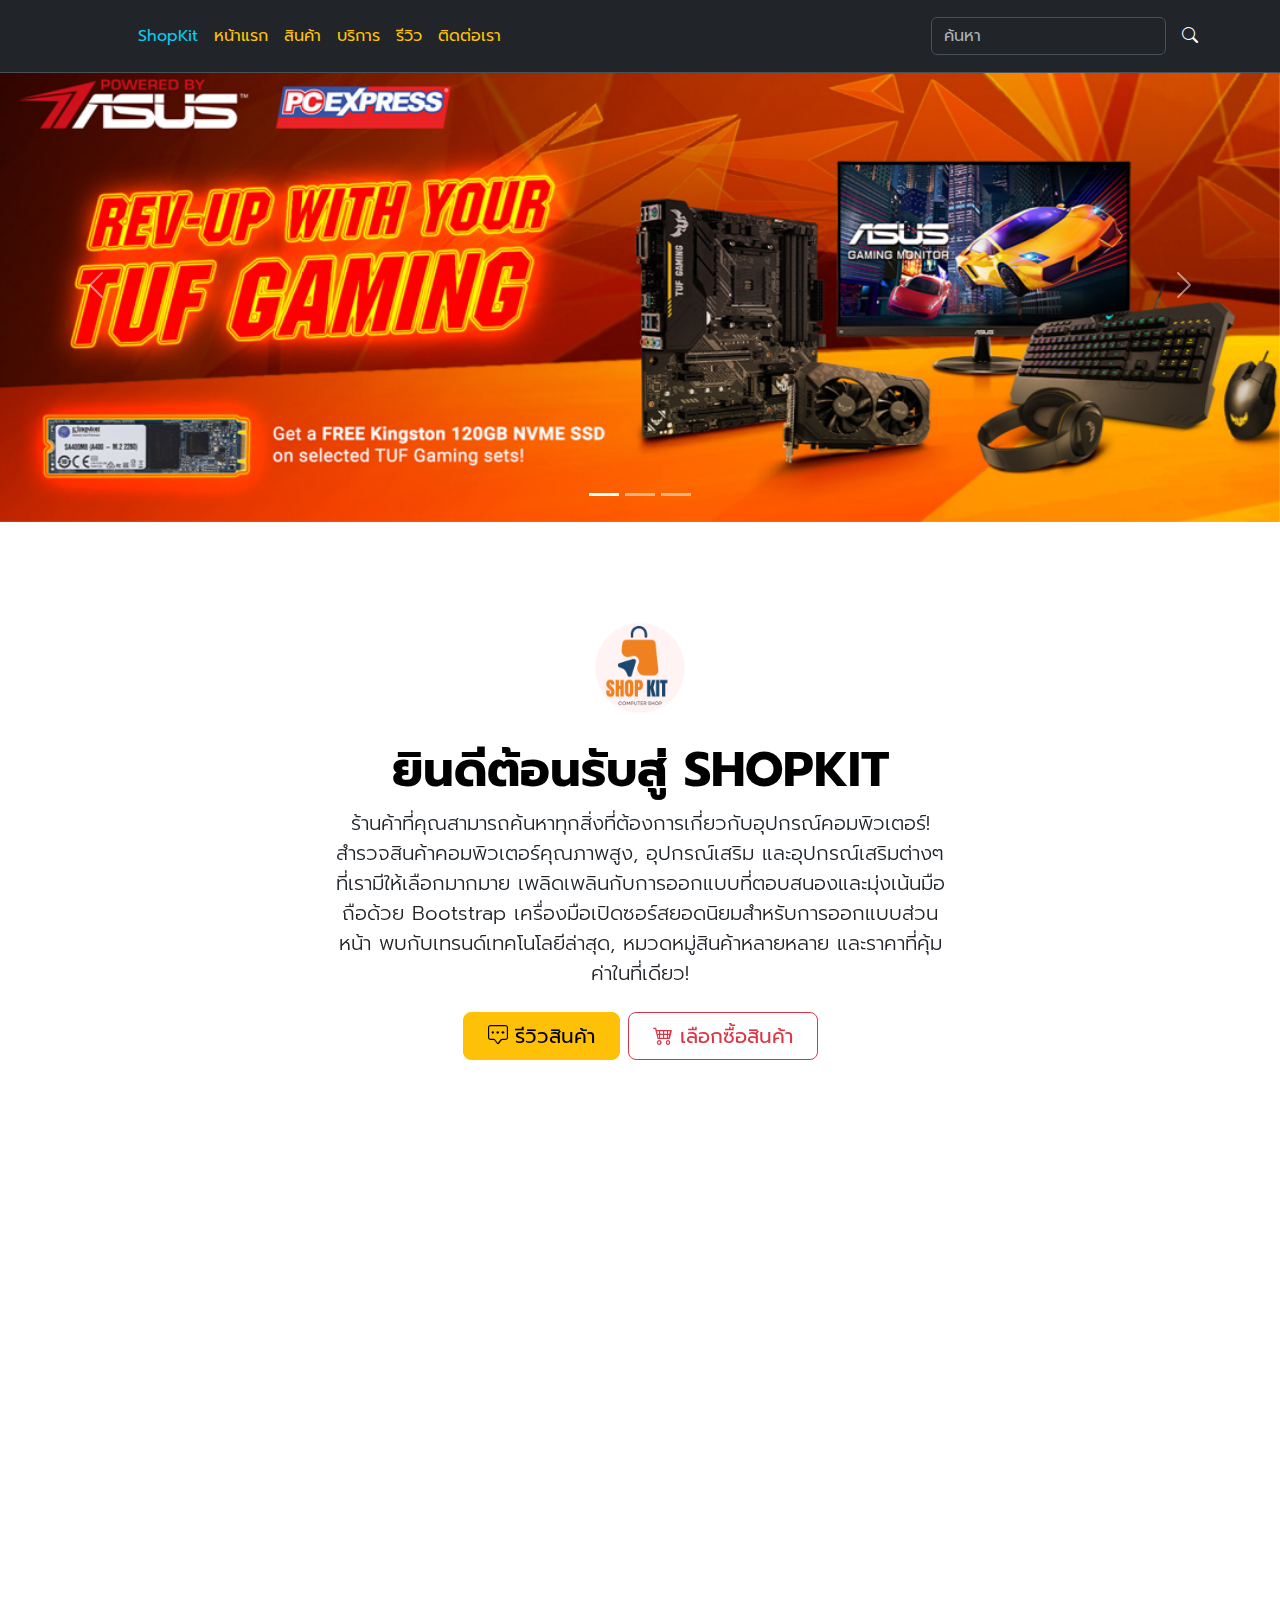
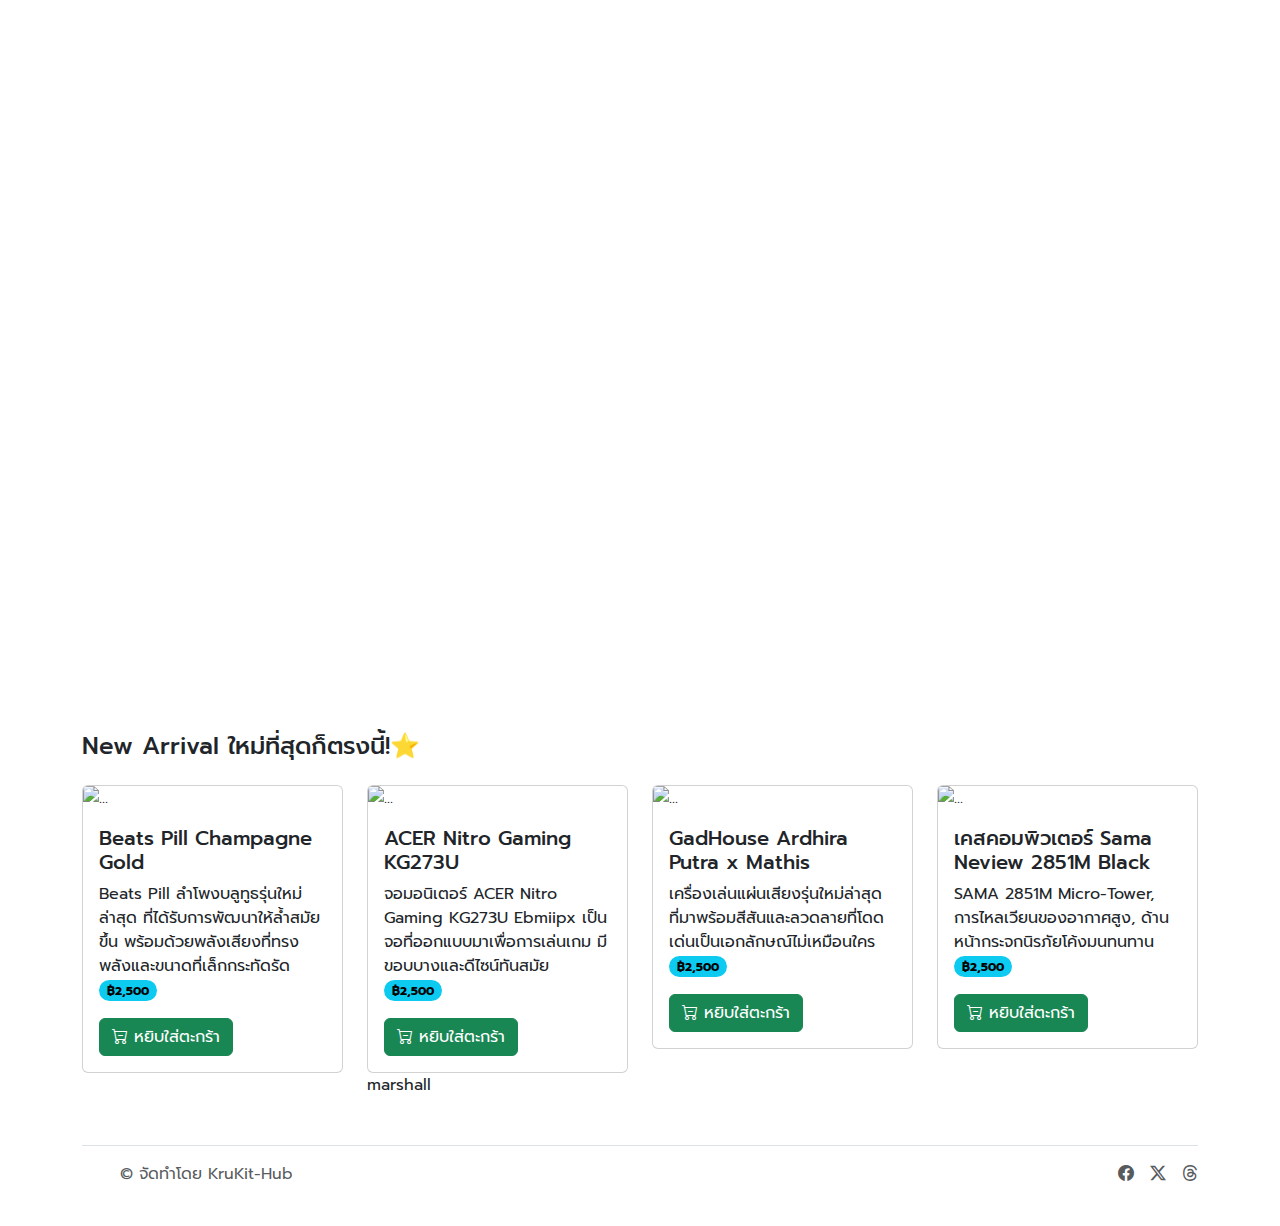
==== index.html @ c4b6efc9 "Add files via upload" ====
<!DOCTYPE html>
<html lang="en">
<head>
    <meta charset="UTF-8">
    <meta name="viewport" content="width=device-width, initial-scale=1.0">
    <title>ร้านขายสินค้า SHOPKIT</title>
    
    <script src="js/bootstrap.bundle.min.js"></script>
    <script src="https://unpkg.com/aos@2.3.1/dist/aos.js"></script>
    <link rel="stylesheet" href="css/bootstrap.min.css">
    <link rel="preconnect" href="https://fonts.googleapis.com">
    <link rel="preconnect" href="https://fonts.gstatic.com" crossorigin>
    <link href="https://fonts.googleapis.com/css2?family=Prompt:ital,wght@0,100;0,200;0,300;0,400;0,500;0,600;0,700;0,800;0,900;1,100;1,200;1,300;1,400;1,500;1,600;1,700;1,800;1,900&display=swap" rel="stylesheet">
    <link rel="stylesheet" href="css/product.css">
    <link rel="stylesheet" href="https://cdn.jsdelivr.net/npm/bootstrap-icons@1.11.3/font/bootstrap-icons.min.css">
    <link href="https://unpkg.com/aos@2.3.1/dist/aos.css" rel="stylesheet">
    

</head>

<body>
    
    <!-- เริ่มส่วนหัว Navigator -->
    <header class="p-3 mb- border-bottom bg-dark fixed-top" data-bs-theme="dark"  >
        <div class="container">
          <div class="d-flex flex-wrap align-items-center justify-content-center justify-content-lg-start">
            <a href="/" class="d-flex align-items-center mb-2 mb-lg-0 link-body-emphasis text-decoration-none">
              <svg class="bi me-2" width="40" height="32" role="img" aria-label="Bootstrap"><use xlink:href="#bootstrap"></use></svg>
            </a>
    
            <ul class="nav col-12 col-lg-auto me-lg-auto mb-2 justify-content-center mb-md-0" >
              <li><a href="#" class="nav-link px-2 link-info">ShopKit</a></li>
              <li><a href="#" class="text-warning nav-link px-2 link-body-emphasis">หน้าแรก</a></li>
              <li><a href="#productx" class="text-warning nav-link px-2 link-body-emphasis">สินค้า</a></li>
              <li><a href="#" class="text-warning nav-link px-2 link-body-emphasis">บริการ</a></li>
              <li><a href="#" class="text-warning nav-link px-2 link-body-emphasis">รีวิว</a></li>
              <li><a href="#" class="text-warning nav-link px-2 link-body-emphasis">ติดต่อเรา</a></li>
            </ul>
    
            <form class="col-12 col-lg-auto mb-3 mb-lg-0 me-lg-3" role="search">
              <input type="search" class="form-control" placeholder="ค้นหา" aria-label="Search">
            </form>
    
            <div>
              <a href="#" class="d-block link-body-emphasis text-decoration-none " data-bs-toggle="dropdown" aria-expanded="false">
                <i class="bi bi-search"></i>              
              </a>
            </div>
          </div>
        </div>
      </header>
      <!-- จบส่วนหัว Navigator -->
      <!-- ---------------------------------------------------------------------------------------------------------------------------------------เริ่ม Carousel -->
      <div id="carouselExampleIndicators" class="carousel slide mt-5">
        <div class="carousel-indicators">
          <button type="button" data-bs-target="#carouselExampleIndicators" data-bs-slide-to="0" class="active" aria-current="true" aria-label="Slide 1"></button>
          <button type="button" data-bs-target="#carouselExampleIndicators" data-bs-slide-to="1" aria-label="Slide 2"></button>
          <button type="button" data-bs-target="#carouselExampleIndicators" data-bs-slide-to="2" aria-label="Slide 3"></button>
        </div>
        <div class="carousel-inner">
          <div class="carousel-item active">
            <img src="photo/slide1.png" class="d-block w-100" alt="...">
          </div>
          <div class="carousel-item">
            <img src="photo/slide2.png" class="d-block w-100" alt="...">
          </div>
          <div class="carousel-item">
            <img src="photo/slide3.png" class="d-block w-100" alt="...">
          </div>
        </div>
        <button class="carousel-control-prev" type="button" data-bs-target="#carouselExampleIndicators" data-bs-slide="prev">
          <span class="carousel-control-prev-icon" aria-hidden="true"></span>
          <span class="visually-hidden">Previous</span>
        </button>
        <button class="carousel-control-next" type="button" data-bs-target="#carouselExampleIndicators" data-bs-slide="next">
          <span class="carousel-control-next-icon" aria-hidden="true"></span>
          <span class="visually-hidden">Next</span>
        </button>
      </div>
      
      <!-- ---------------------------------------------------------------------------------------------------------------------------------------จบ Carousel -->


       <!-- เริ่ม ส่วนที่ 2Centered hero -->
      <div class="px-4 py-5 my-5 text-center" data-aos="fade-up">
        <img class="d-block mx-auto mb-4" src="photo/Logo.png" alt="" width="100px">
        <h1 class="display-5 fw-bold text-body-emphasis animated-text">ยินดีต้อนรับสู่ SHOPKIT</h1>

        <div class="col-lg-6 mx-auto">
          <p class="lead mb-4"> ร้านค้าที่คุณสามารถค้นหาทุกสิ่งที่ต้องการเกี่ยวกับอุปกรณ์คอมพิวเตอร์! สำรวจสินค้าคอมพิวเตอร์คุณภาพสูง, อุปกรณ์เสริม และอุปกรณ์เสริมต่างๆ ที่เรามีให้เลือกมากมาย เพลิดเพลินกับการออกแบบที่ตอบสนองและมุ่งเน้นมือถือด้วย Bootstrap เครื่องมือเปิดซอร์สยอดนิยมสำหรับการออกแบบส่วนหน้า พบกับเทรนด์เทคโนโลยีล่าสุด, หมวดหมู่สินค้าหลายหลาย และราคาที่คุ้มค่าในที่เดียว!</p>
          <div class="d-grid gap-2 d-sm-flex justify-content-sm-center">
            <button type="button" class="btn btn-warning btn-lg px-4 gap-3"><i class="bi bi-chat-square-dots"></i> รีวิวสินค้า</button>
            <button type="button" class="btn btn-outline-danger btn-lg px-4"><i class="bi bi-cart4"></i> เลือกซื้อสินค้า</button>
          </div>
        </div>
      </div>
      <!-- จบ ส่วนที่ 2Centered hero -->

      <!-- เริ่มส่วน features -->
       
      <div class="container px-4 py-5" id="custom-cards" data-aos="fade-up-right">
        <h2 class="pb-2 border-bottom">
          <i class="bi bi-cart-check zoom-icon"></i>  หมวดหมู่สินค้า หมวดหมูสินค้า
        </h2>
        
       
        <div class="row row-cols-1 row-cols-lg-3 align-items-stretch g-4 py-5" >
          <div class="col" data-aos="zoom-in">
            <div class="card card-cover h-100 overflow-hidden text-bg-dark rounded-4 shadow-lg" style="background-image: url('photo/photo1.jpg');  background-size : 500px">
              <div class="d-flex flex-column h-100 p-5 pb-3 text-white text-shadow-1">
                <h3 class="pt-5 mt-5 mb-1 display-6 lh-1 fw-bold">คอมพิวเตอร์</h3>
                <h6h2>Computer</h6h2>
                <ul class="d-flex list-unstyled mt-auto">
                  <li class="me-auto">
                    <img src="photo/computer.png" alt="Bootstrap" width="32" height="32" class="rounded-circle border border-white">
                  </li>
                  <li class="d-flex align-items-center me-3">
                    <svg class="bi me-2" width="1em" height="1em"><use xlink:href="#geo-fill"></use></svg>
                    <small>Earth</small>
                  </li>
                  <li class="d-flex align-items-center">
                    <svg class="bi me-2" width="1em" height="1em"><use xlink:href="#calendar3"></use></svg>
                    <small>3d</small>
                  </li>
                </ul>
              </div>
            </div>
          </div>
    
          <div class="col" data-aos="zoom-in">
            <div class="card card-cover h-100 overflow-hidden text-bg-dark rounded-4 shadow-lg" style="background-image: url('https://images.macrumors.com/t/SmIQxxD8PeNRatir3RFKfqT519g=/3532x/article-new/2023/09/iPhone-16-Side-2-Feature.jpg');  background-size :800px">
              <div class="d-flex flex-column h-100 p-5 pb-3 text-white text-shadow-1">
                <h3 class="pt-5 mt-5 mb-1 display-6 lh-1 fw-bold">สมาร์ทโฟน</h3>
                <h6>Smartphone</h6>
                <ul class="d-flex list-unstyled mt-auto">
                  <li class="me-auto">
                    <img src="photo/smartphone.png" alt="Bootstrap" width="32" height="32" class="rounded-circle border border-white">
                  </li>
                  <li class="d-flex align-items-center me-3">
                    <svg class="bi me-2" width="1em" height="1em"><use xlink:href="#geo-fill"></use></svg>
                    <small>Pakistan</small>
                  </li>
                  <li class="d-flex align-items-center">
                    <svg class="bi me-2" width="1em" height="1em"><use xlink:href="#calendar3"></use></svg>
                    <small>4d</small>
                  </li>
                </ul>
              </div>
            </div>
          </div>
    
          <div class="col" data-aos="zoom-in">
            <div class="card card-cover h-100 overflow-hidden text-bg-dark rounded-4 shadow-lg" style="background-image: url('https://s.yimg.com/ny/api/res/1.2/LR0OrnIk0LgvHOycaaV4yg--/YXBwaWQ9aGlnaGxhbmRlcjt3PTY0MDtoPTQyNw--/https://s.yimg.com/os/creatr-uploaded-images/2021-01/062516e0-5028-11eb-bdd6-fb50a0ab6f25'); background-size : 500px ">
              <div class="d-flex flex-column h-100 p-5 pb-3 text-shadow-1">
                <h3 class="pt-5 mt-5 mb-1 display-6 lh-1 fw-bold">อุปกรณ์เสริม</h3>
                <h6>Accessories</h6>
                <ul class="d-flex list-unstyled mt-auto">
                  <li class="me-auto">
                    <img src="photo/flash-drive.png" alt="Bootstrap" width="32" height="32" class="rounded-circle border border-white">
                  </li>
                  <li class="d-flex align-items-center me-3">
                    <svg class="bi me-2" width="1em" height="1em"><use xlink:href="#geo-fill"></use></svg>
                    <small>California</small>
                  </li>
                  <li class="d-flex align-items-center">
                    <svg class="bi me-2" width="1em" height="1em"><use xlink:href="#calendar3"></use></svg>
                    <small>5d</small>
                  </li>
                </ul>
              </div>
            </div>
          </div>
        </div>
      </div>
      <!-- จบส่วน features -->
        <!-- เริ่มส่วนของ Product -->
        <div class="d-md-flex flex-md-equal w-100 my-md-3 ps-md-3">
            <div class="text-bg-dark me-md-3 pt-3 px-3 pt-md-5 px-md-5 text-center overflow-hidden" data-aos="fade-right">
              <div class="my-3 py-3">
                <h2 class="display-5"><i class="bi bi-android"></i> marshall โปรโมชั่น</h2>
                <p class="lead">แจกส่วนลด มันส์สะเทือนถึงใจ มือไม้สั่น</p>
              </div>
              <div class="bg-body-tertiary shadow-sm mx-auto" style="width: 80%; height: 300px; border-radius: 21px 21px 0 0; background-image: url('photo/2024-08-29_11-12-17.png'); background-size : 600px"></div>
              
            </div>
            <div class="bg-body-tertiary me-md-3 pt-3 px-3 pt-md-5 px-md-5 text-center overflow-hidden" data-aos="fade-left">
              <div class="my-3 p-3">
                <h2 class="display-5"><i class="bi bi-airplane-fill"></i> Notebook Gaming</h2>
                <p class="lead">โน้ตบุ๊กรุ่นใหม่ พร้อมพาคุณก้าวเข้าสู่ Metaverse CPU/GPU ทำงานได้อย่างเต็มที่ ด้วยเทคโนโลยีของ MSI 2 x M.2 SSDs </p>
              </div>
              <div class="bg-dark shadow-sm mx-auto" style="width: 80%; height: 300px; border-radius: 21px 21px 0 0; background-image: url('https://www.jib.co.th/img_master/uploads/Content2021/B12UC1426TH/094655.jpg'); background-size : 700px""></div>
            </div>
          </div>
        <!-- จบส่วนของ Product -->

        
        <div class="container my-5" id="productx">
          <h4 class="mb-4">New Arrival ใหม่ที่สุดก็ตรงนี้!⭐ </h4>
          <div class="row">
              <div class="col-md-3 col-sm-6">
                  <div class="card" >
                      <img src="https://th.bing.com/th/id/OIP.s3wNDnyFTdpkY-WAFOmu1gHaHa?rs=1&pid=ImgDetMain" class="card-img-top" alt="...">
                      <div class="card-body">
                        <h5 class="card-title">Beats Pill Champagne Gold</h5>
                        <p class="card-text">Beats Pill ลำโพงบลูทูธรุ่นใหม่ล่าสุด ที่ได้รับการพัฒนาให้ล้ำสมัยขึ้น พร้อมด้วยพลังเสียงที่ทรงพลังและขนาดที่เล็กกระทัดรัด  <span class="badge rounded-pill text-bg-info">฿2,500</span></p>
                        
                        <a href="#" class="btn btn-success"><i class="bi bi-cart-dash"></i> หยิบใส่ตะกร้า</a>
                      </div>
                    </div>
              </div>
              <div class="col-md-3 col-sm-6">
                <div class="card" >
                    <img src="https://th.bing.com/th/id/OIP.3ByYgTmUSypisbLiDPJ8HQHaHa?rs=1&pid=ImgDetMain" class="card-img-top" alt="...">
                    <div class="card-body">
                      <h5 class="card-title">ACER Nitro Gaming KG273U</h5>
                      <p class="card-text">จอมอนิเตอร์ ACER Nitro Gaming KG273U Ebmiipx เป็นจอที่ออกแบบมาเพื่อการเล่นเกม มีขอบบางและดีไซน์ทันสมัย  <span class="badge rounded-pill text-bg-info">฿2,500</span></p>
                      
                      <a href="#" class="btn btn-success"><i class="bi bi-cart-dash"></i> หยิบใส่ตะกร้า</a>
                    </div>
                  </div>marshall
            </div>
            <div class="col-md-3 col-sm-6">
              <div class="card" >
                  <img src="https://gadhouse.com/th/wp-content/uploads/sites/5/2024/02/SKU1080Mathis-x-Ardhira-1-600x600.jpg" class="card-img-top" alt="...">
                  <div class="card-body">
                    <h5 class="card-title">GadHouse Ardhira Putra x Mathis</h5>
                    <p class="card-text">เครื่องเล่นแผ่นเสียงรุ่นใหม่ล่าสุดที่มาพร้อมสีสันและลวดลายที่โดดเด่นเป็นเอกลักษณ์ไม่เหมือนใคร <span class="badge rounded-pill text-bg-info">฿2,500</span></p>
                    
                    <a href="#" class="btn btn-success"><i class="bi bi-cart-dash"></i> หยิบใส่ตะกร้า</a>
                  </div>
                </div>
          </div>
          <div class="col-md-3 col-sm-6">
            <div class="card" >
                <img src="https://down-th.img.susercontent.com/file/th-11134207-7r98z-lym0ziylphgpda" class="card-img-top" alt="...">
                <div class="card-body">
                  <h5 class="card-title">เคสคอมพิวเตอร์ Sama Neview 2851M Black</h5>
                  <p class="card-text">SAMA 2851M Micro-Tower, การไหลเวียนของอากาศสูง, ด้านหน้ากระจกนิรภัยโค้งมนทนทาน <span class="badge rounded-pill text-bg-info">฿2,500</span></p>
                  
                  <a href="#" class="btn btn-success"><i class="bi bi-cart-dash"></i> หยิบใส่ตะกร้า</a>
                </div>
              </div>
        </div>
              
              
          </div>
      </div>

        <div class="container">
            <footer class="d-flex flex-wrap justify-content-between align-items-center py-3 my-4 border-top">
              <div class="col-md-4 d-flex align-items-center">
                <a href="/" class="mb-3 me-2 mb-md-0 text-body-secondary text-decoration-none lh-1">
                  <svg class="bi" width="30" height="24"><use xlink:href="#bootstrap"></use></svg>
                </a>
                <span class="mb-3 mb-md-0 text-body-secondary">© จัดทำโดย KruKit-Hub</span>
              </div>
          
              <ul class="nav col-md-4 justify-content-end list-unstyled d-flex">
                <li class="ms-3"><a class="text-body-secondary" href="#"><i class="bi bi-facebook"></i><use xlink:href="#twitter"></use></svg></a></li>
                <li class="ms-3"><a class="text-body-secondary" href="#"><i class="bi bi-twitter-x"></i></use></svg></a></li>
                <li class="ms-3"><a class="text-body-secondary" href="#"><i class="bi bi-threads"></i></use></svg></a></li>
              </ul>
            </footer>
          </div>
          <script>
            AOS.init();
          </script>
</body>
</html>
---- css/product.css ----
body{
  font-family: "Prompt";
}

.zoom-icon {
  display: inline-block; /* ใช้ display inline-block เพื่อให้การซูมทำงานได้ */
  animation: zoomInOut 3s infinite; /* ใช้แอนิเมชันซูมเข้าและออก */
}

@keyframes zoomInOut {
  0% {
    transform: scale(1); /* ขนาดเริ่มต้น */
  }
  50% {
    transform: scale(1.2); /* ขยายขึ้น 1.2 เท่า */
  }
  100% {
    transform: scale(1); /* ขนาดกลับสู่เริ่มต้น */
  }
}


.animated-text {
  display: inline-block;
  animation: fadeInUp 2s ease-out, bounceIn 1s ease-out; /* ใช้แอนิเมชันหลายตัว */
}

/* เอฟเฟกต์การเฟดอินและยกขึ้น */
@keyframes fadeInUp {
  0% {
    opacity: 0;
    transform: translateY(20px); /* เริ่มต้นจากตำแหน่งที่ต่ำกว่า */
  }
  100% {
    opacity: 1;
    transform: translateY(0); /* กลับไปที่ตำแหน่งเริ่มต้น */
  }
}

/* เอฟเฟกต์การเด้ง */
@keyframes bounceIn {
  0% {
    transform: scale(0.3);
    opacity: 0;
  }
  50% {
    transform: scale(1.1);
    opacity: 1;
  }
  100% {
    transform: scale(1);
    opacity: 1;
  }
}

/* -------------------------------------------------------------------------------- */
.typing-effect {
  overflow: hidden; /* ซ่อนข้อความที่เกิน */
  border-right: .15em solid orange; /* ใส่เส้นสีส้มที่ขอบขวา */
  white-space: nowrap; /* ไม่ให้ข้อความขึ้นบรรทัดใหม่ */
  animation: typing 4s steps(30, end), blink-caret .75s step-end infinite;
}

@keyframes typing {
  from { width: 0 }
  to { width: 100% }
}

@keyframes blink-caret {
  from, to { border-color: transparent }
  50% { border-color: orange; }
}

/* -------------------------------------------------------------------------- */
  
  /*
   * Custom translucent site header
   */
  
  .site-header {
    background-color: rgba(0, 0, 0, .85);
    -webkit-backdrop-filter: saturate(180%) blur(20px);
    backdrop-filter: saturate(180%) blur(20px);
  }
  .site-header a {
    color: #8e8e8e;
    transition: color .15s ease-in-out;
  }
  .site-header a:hover {
    color: #fff;
    text-decoration: none;
  }
  
  /*
   * Dummy devices (replace them with your own or something else entirely!)
   */
  
  .product-device {
    position: absolute;
    right: 10%;
    bottom: -30%;
    width: 300px;
    height: 540px;
    background-color: #333;
    border-radius: 21px;
    transform: rotate(30deg);
  }
  
  .product-device::before {
    position: absolute;
    top: 10%;
    right: 10px;
    bottom: 10%;
    left: 10px;
    content: "";
    background-color: rgba(255, 255, 255, .1);
    border-radius: 5px;
  }
  
  .product-device-2 {
    top: -25%;
    right: auto;
    bottom: 0;
    left: 5%;
    background-color: #e5e5e5;
  }
  
  
  /*
   * Extra utilities
   */
  
  .flex-equal > * {
    flex: 1;
  }
  @media (min-width: 768px) {
    .flex-md-equal > * {
      flex: 1;
    }
  }
  /* Hover------------------------------------------------------------------------------- */
  .card {
    transition: transform 0.3s ease, box-shadow 0.3s ease; /* เพิ่มการเปลี่ยนแปลงในแอนิเมชัน */
  }
  
  .card:hover {
    transform: scale(1.05); /* ขยายขนาดการ์ด */
    box-shadow: 0 8px 16px rgba(0, 0, 0, 0.3); /* เพิ่มเงาเพื่อให้การ์ดดูลอยออกมาจากพื้น */
  }
  
  .card img {
    transition: opacity 0.3s ease; /* เพิ่มการเปลี่ยนแปลงความโปร่งใสของรูปภาพ */
  }
  
  .card:hover img {
    opacity: 0.8; /* ทำให้รูปภาพโปร่งใสน้อยลงเมื่อ hover */
  }
  
  .card h3 {
    transition: color 0.3s ease; /* เพิ่มการเปลี่ยนแปลงสีของข้อความ */
  }
  
  .card:hover h3 {
    color: #ffcc00; /* เปลี่ยนสีข้อความเมื่อ hover */
  }
  
  .card ul li {
    transition: transform 0.3s ease; /* เพิ่มการเปลี่ยนแปลงตำแหน่งของรายการ */
  }
  
  .card:hover ul li {
    transform: translateY(-5px); /* ยกตำแหน่งของรายการขึ้นเล็กน้อยเมื่อ hover */
  }
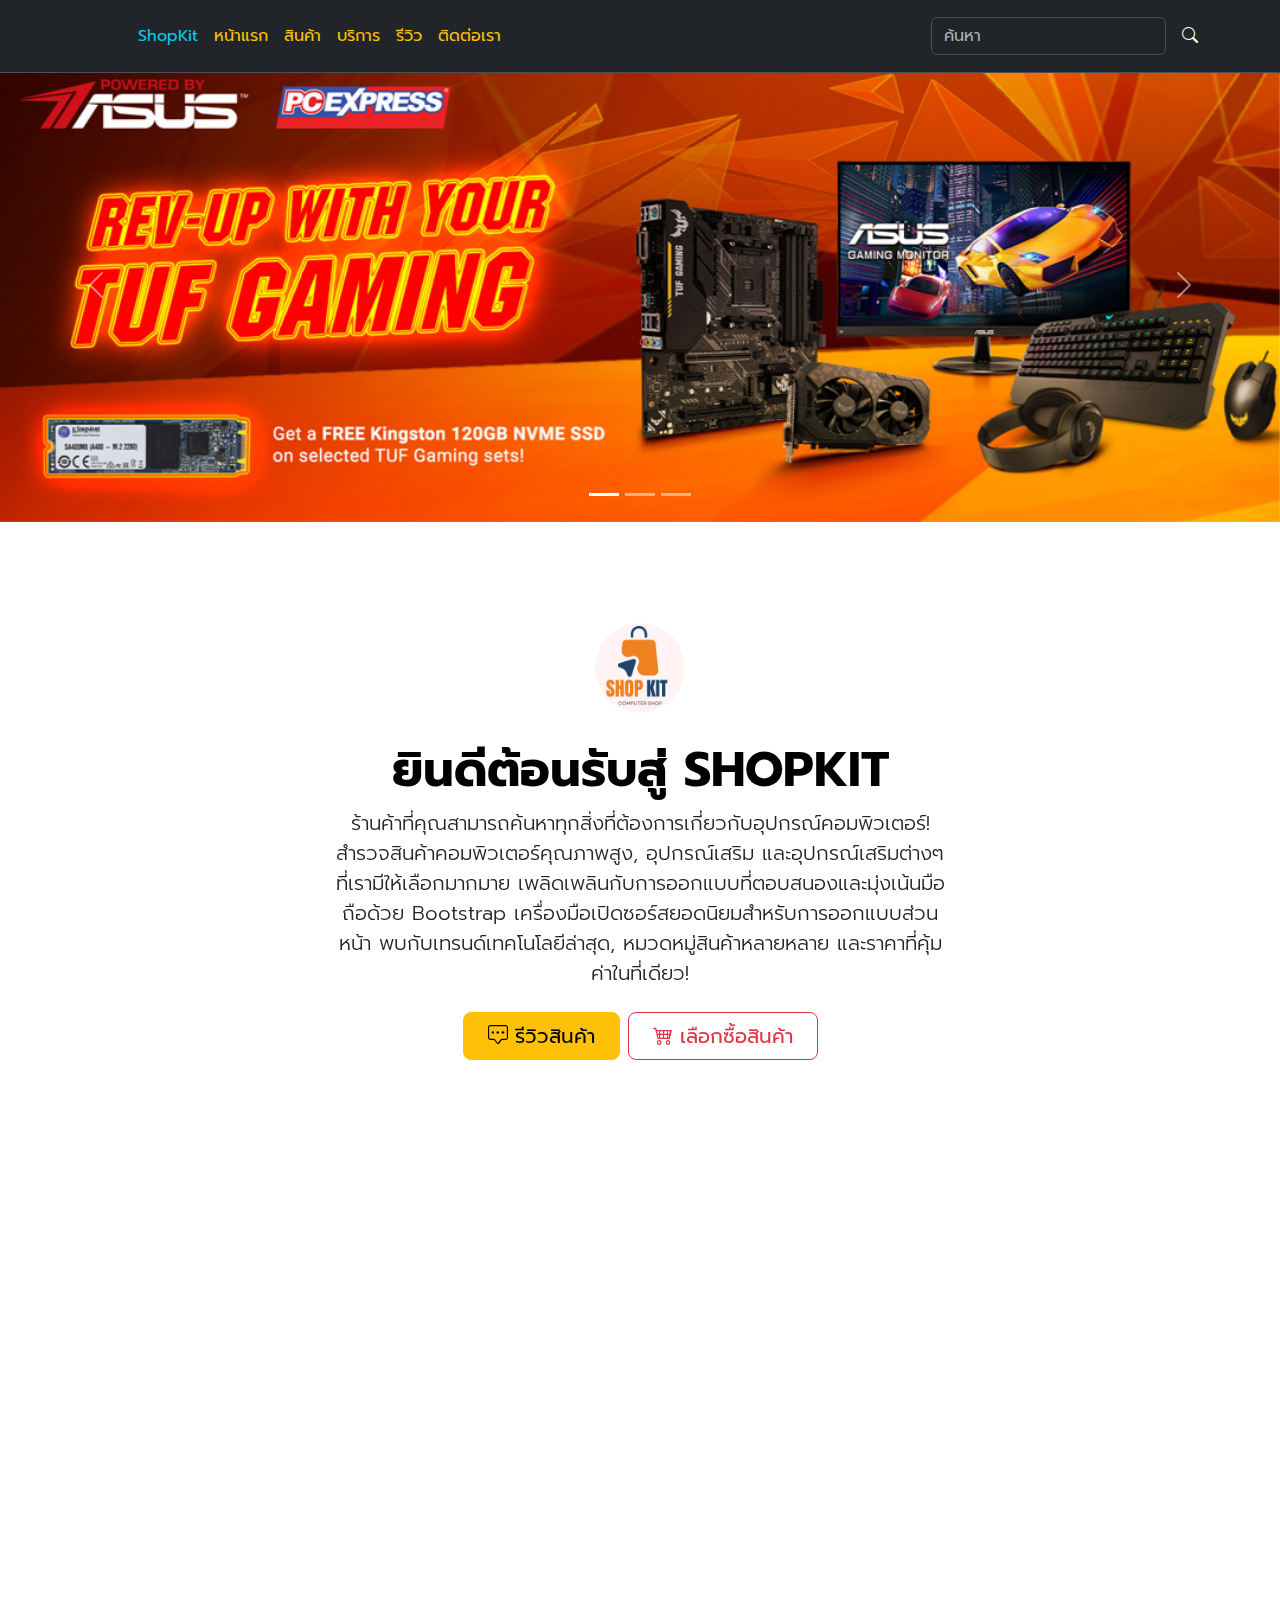
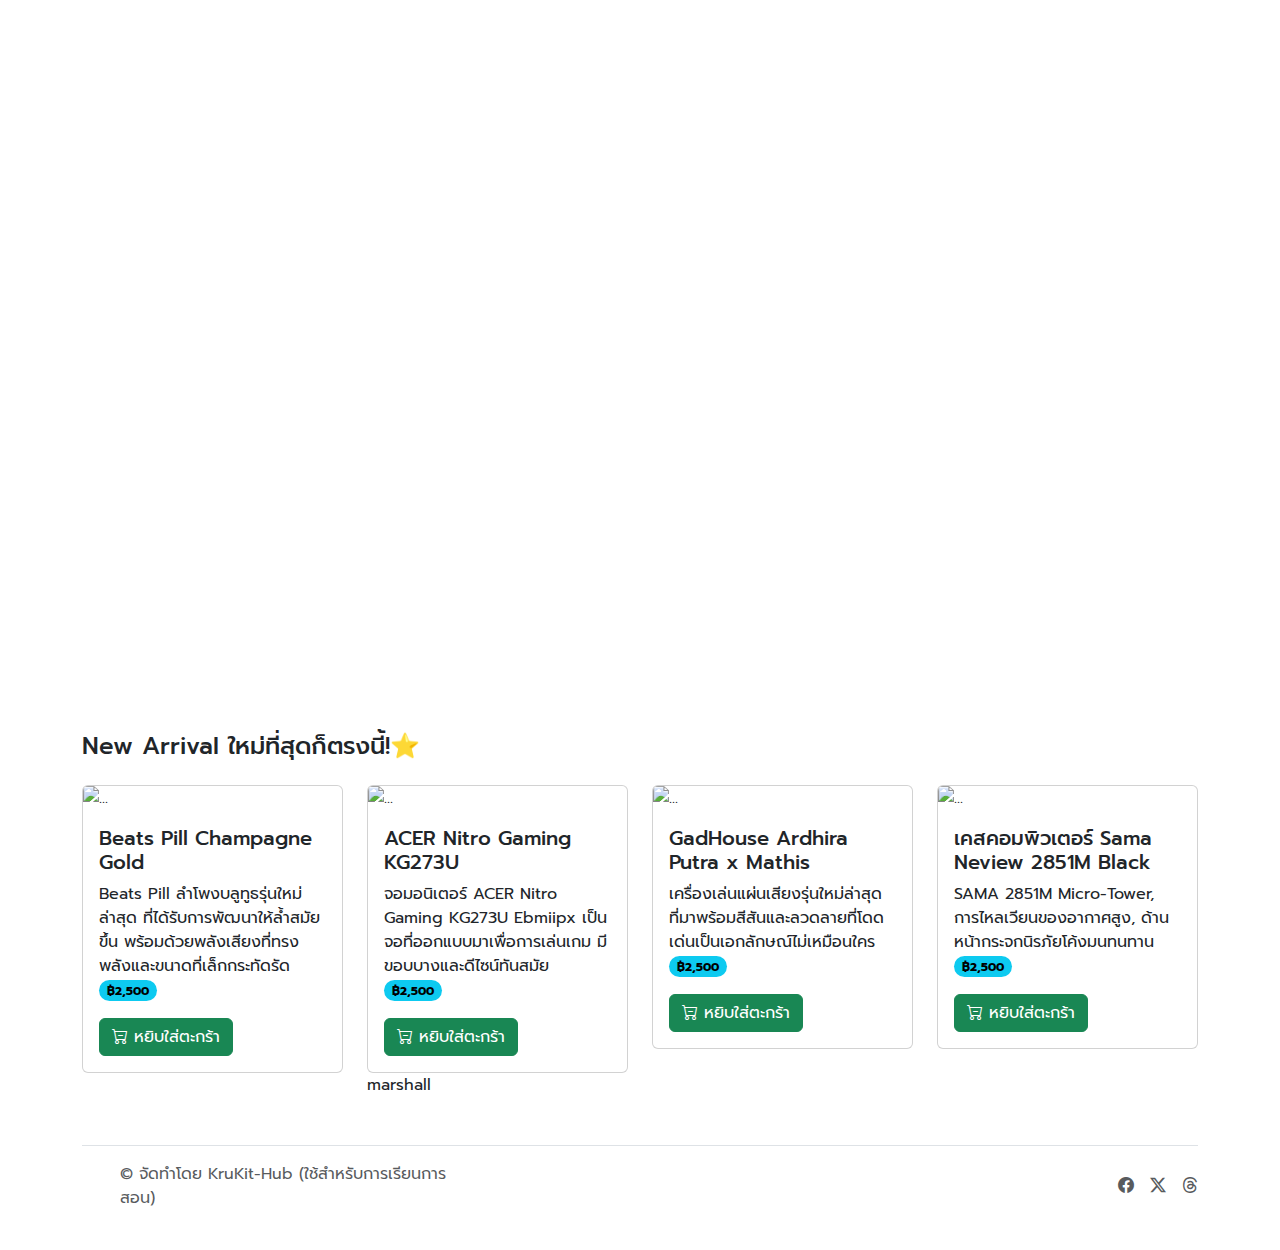
==== commit ebd6db96: "Update index.html" ====
--- a/index.html
+++ b/index.html
@@ -252,7 +252,7 @@
                 <a href="/" class="mb-3 me-2 mb-md-0 text-body-secondary text-decoration-none lh-1">
                   <svg class="bi" width="30" height="24"><use xlink:href="#bootstrap"></use></svg>
                 </a>
-                <span class="mb-3 mb-md-0 text-body-secondary">© จัดทำโดย KruKit-Hub</span>
+                <span class="mb-3 mb-md-0 text-body-secondary">© จัดทำโดย KruKit-Hub (ใช้สำหรับการเรียนการสอน)</span>
               </div>
           
               <ul class="nav col-md-4 justify-content-end list-unstyled d-flex">
@@ -266,4 +266,4 @@
             AOS.init();
           </script>
 </body>
-</html>+</html>
